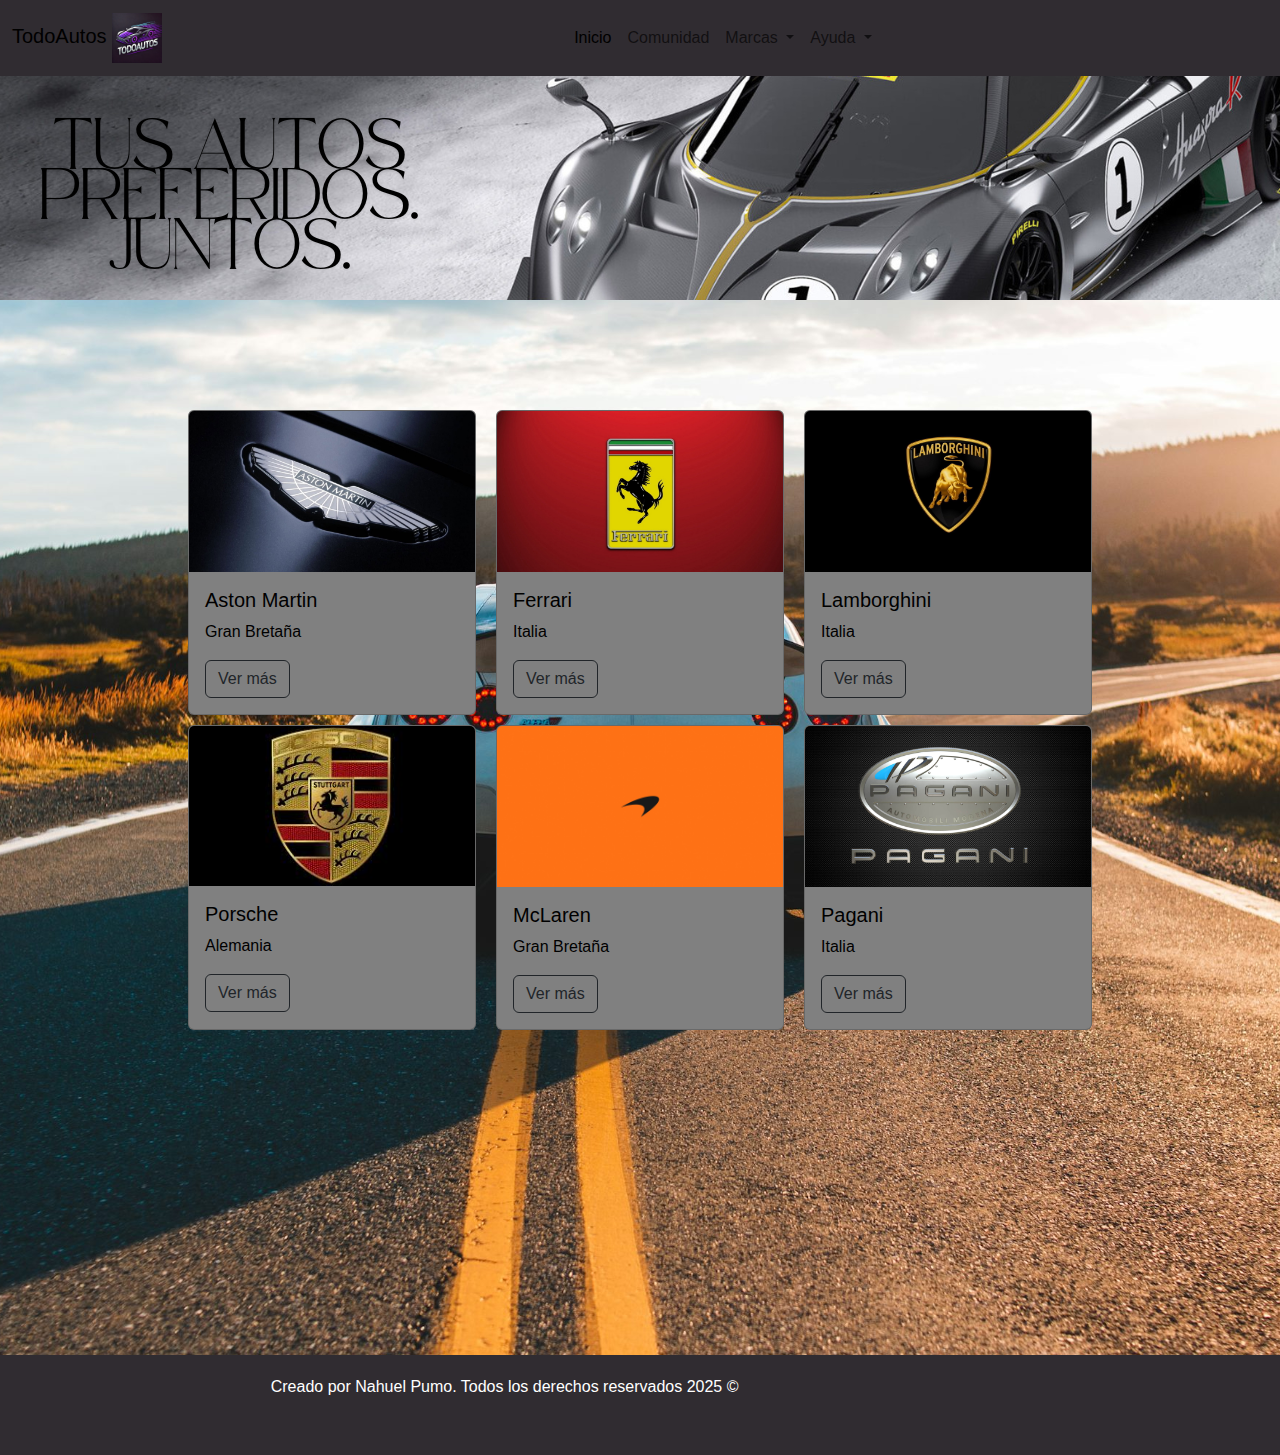
==== index.html @ 5f43e93a "q funcione" ====
<!DOCTYPE html>
<html lang="en">
<head>
    <meta charset="UTF-8">
    <meta name="viewport" content="width=device-width, initial-scale=1.0">
    <link rel="stylesheet" href="https://cdn.jsdelivr.net/npm/bootstrap@5.3.3/dist/css/bootstrap.min.css">
    <link rel="stylesheet" href="style.css">
    <link rel="stylesheet" href="https://cdnjs.cloudflare.com/ajax/libs/font-awesome/6.7.1/css/all.min.css" 
    integrity="sha512-5Hs3dF2AEPkpNAR7UiOHba+lRSJNeM2ECkwxUIxC1Q/FLycGTbNapWXB4tP889k5T5Ju8fs4b1P5z/iB4nMfSQ==" 
    crossorigin="anonymous" referrerpolicy="no-referrer" />
    <title>TodoAutos</title>
</head>

<header id="headerIndex" class="borde">
</header>

<body id="bodyIndex" class="borde">
  <nav class="navbar navbar-expand-lg fixed-top">
    <div class="container-fluid">
      <a class="navbar-brand" href="index.html">TodoAutos <img class="logo" src="images/logo.webp" alt="logo"></a>
      <button class="navbar-toggler" type="button" data-bs-toggle="collapse" data-bs-target="#navbarNavDropdown" aria-controls="navbarNavDropdown" aria-expanded="false" aria-label="Toggle navigation">
        <span class="navbar-toggler-icon"></span>
      </button>
      <div class="collapse navbar-collapse" id="navbarNavDropdown">
        <ul class="navbar-nav">
          <li class="nav-item">
            <a class="nav-link active" aria-current="page" href="index.html">Inicio</a>
          </li>

            <li class="nav-item">
              <a class="nav-link" href="pages/comunidad.html">Comunidad</a>
            </li>
          
          
          
          <li class="nav-item dropdown">
            <a class="nav-link dropdown-toggle" href="#" role="button" data-bs-toggle="dropdown" aria-expanded="false">
              Marcas
            </a>
            <ul class="dropdown-menu">
              
                <li><a class="dropdown-item" href="pages/aston.html">Aston Martin</a></li>
        
             
            
                <li><a class="dropdown-item" href="pages/ferrari.html">Ferrari</a></li>
              
            
                <li><a class="dropdown-item" href="pages/lambo.html">Lamborghini</a></li>
            
              
              
                <li><a class="dropdown-item" href="pages/porsche.html">Porsche</a></li>

                

                <li><a class="dropdown-item" href="pages/mclaren.html">Mclaren</a></li>



                <li><a class="dropdown-item" href="pages/pagani.html">Pagani</a></li>
             
              
            </ul>
          </li>
          <li class="nav-item dropdown">
            <a class="nav-link dropdown-toggle" href="#" role="button" data-bs-toggle="dropdown" aria-expanded="false">
              Ayuda
            </a>
            <ul class="dropdown-menu">
              
                <li><a class="dropdown-item" href="pages/politicas..html">Términos de Política y Privacidad</a></li>
            
              
                <li><a class="dropdown-item" href="pages/asistencia.html">Asistencia técnica</a></li>
              
             
                <li><a class="dropdown-item" href="pages/config.html">Configuración</a></li>
             
              
            </ul>
        </ul>
      </div>
    </div>
  </nav>
  
  <main id="mainIndex" class="borde">

    <div class="tarjetas">
      <div class="card card1" style="width: 18rem;">
        <img src="images/aston.jpg" class="card-img-top" alt="...">
        <div class="card-body">
          <h5 class="card-title">Aston Martin</h5>
          <p class="card-text">Gran Bretaña</p>
          <a href="pages/aston.html" class="btn btn-outline-dark">Ver más</a>
        </div>
      </div>
  
      <div class="card card2" style="width: 18rem;">
        <img src="images/ferrari.jpg" class="card-img-top" alt="...">
        <div class="card-body">
          <h5 class="card-title">Ferrari</h5>
          <p class="card-text">Italia</p>
          <a href="pages/ferrari.html" class="btn btn-outline-dark">Ver más</a>
        </div>
      </div>

      <div class="card card3" style="width: 18rem;">
        <img src="images/lambo.jpg" class="card-img-top" alt="...">
        <div class="card-body">
          <h5 class="card-title">Lamborghini</h5>
          <p class="card-text">Italia</p>
          <a href="pages/lambo.html" class="btn btn-outline-dark">Ver más</a>
        </div>
      </div>

      <div class="card card4" style="width: 18rem;">
        <img src="images/porschelogo.jpeg" class="card-img-top" alt="...">
        <div class="card-body">
          <h5 class="card-title">Porsche</h5>
          <p class="card-text">Alemania</p>
          <a href="pages/porsche.html" class="btn btn-outline-dark">Ver más</a>
        </div>
      </div>

      <div class="card card5" style="width: 18rem;">
        <img src="images/mclaren.jpg" class="card-img-top" alt="...">
        <div class="card-body">
          <h5 class="card-title">McLaren</h5>
          <p class="card-text">Gran Bretaña</p>
          <a href="pages/mclaren.html" class="btn btn-outline-dark">Ver más</a>
        </div>
      </div>

      <div class="card card6" style="width: 18rem;">
        <img src="images/paganii.jpg" class="card-img-top" alt="...">
        <div class="card-body">
          <h5 class="card-title">Pagani</h5>
          <p class="card-text">Italia</p>
          <a href="pages/pagani.html" class="btn btn-outline-dark">Ver más</a>
        </div>
      </div>
    </div>
      
    

  </main>


    <footer id="footer" class="borde">
      <section class="footerRights">
        <p>Creado por Nahuel Pumo. Todos los derechos reservados 2025 ©</p>
      </section>

      
      <section class="footerRedes">
        <a href="https://x.com/?lang=es&mx=2" target="_blank"><i class="fa-brands fa-x-twitter"></i></a>
        
        <a href="https://www.instagram.com" target="_blank"><i class="fa-brands fa-instagram"></i></a>
        
        <a href="https://www.facebook.com/?locale=es_LA" target="_blank"><i class="fa-brands fa-facebook"></i></a>
        
        <a href="https://discord.com/servers" target="_blank"><i class="fa-brands fa-discord"></i></a>
        
      </section>

    </footer>
    
    <script src="https://cdn.jsdelivr.net/npm/bootstrap@5.3.3/dist/js/bootstrap.bundle.min.js
    "></script>
</body>
</html>
---- style.css ----
/* ESTILOS RESET*/
* {
  padding: 0;
  margin: 0 auto;
  box-sizing: border-box;
  scroll-behavior: smooth;
}

li {
  list-style: none;
}

/* INICIO ESTILOS INDEX */
#bodyIndex {
  display: grid;
  grid-template-areas: 
  "header header header" 
  "main main main" 
  "main main main" 
  "footer footer footer";
  grid-template-columns: 300px 1fr 200px;
  grid-template-rows: 300px 1fr 1fr 100px;
  min-height: 100vh;
  column-gap: 20px;
  row-gap: 10px;
  margin: 0;
  padding: 0;
  background-image: url(../images/fondo.jpeg);
  background-size: cover;
  background-position: center;
  font-family: sans-serif;
}

.borde {
  border: 1px r solid;
}

/* ESTILOS HEADER */
#headerIndex {
  grid-area: header;
  width: 100%;
  height: 100%;
  background-color: white;
  background: url(../images/slogan.png);
}

.navbar {
  background-color: rgb(48, 44, 49);
  align-items: center;
}

.logo {
  width: 50px;
}

/* FIN ESTILOS HEADER */
/* ESTILOS MAIN */
#mainIndex {
  grid-area: main;
  min-height: 100vh;
  margin-top: 100px;
}

.tarjetas {
  display: grid;
  grid-template-areas: "card1 card2 card3" "card4 card5 card6" "card7 card8 card9";
  grid-template-columns: 1fr 1fr 1fr;
  grid-template-rows: 1fr 1fr 1fr;
  min-height: 100vh;
  column-gap: 20px;
  row-gap: 10px;
}

.card1 {
  grid-area: card1;
}

.card2 {
  grid-area: card2;
}

.card3 {
  grid-area: card3;
}

.card4 {
  grid-area: card4;
}

.card5 {
  grid-area: card5;
}

.card6 {
  grid-area: card6;
}

.img {
  width: 100%;
}

.card {
  background-color: grey;
  color: black;
  font-family: "Franklin Gothic Medium", "Arial Narrow", Arial, sans-serif;
  display: inline;
}

.carrousel {
  align-content: center;
}

/* FIN ESTILOS MAIN */
.gridImages img {
  width: 100%;
  height: 100%;
  padding: 5px;
}

.img1 {
  grid-area: img1;
}

.img2 {
  grid-area: img2;
}

.img3 {
  grid-area: img3;
}

.img4 {
  grid-area: img4;
}

.img5 {
  grid-area: img5;
}

.img6 {
  grid-area: img6;
}

.img7 {
  grid-area: img7;
}

.img8 {
  grid-area: img8;
}

.img9 {
  grid-area: img9;
}


/* ESTILOS FOOTER */
#footer {
  grid-area: footer;
  background-color: rgb(48, 44, 49);
  width: 100%;
  color: white;
  padding: 20px;
  display: flex;
  flex-direction: row;
  flex-wrap: nowrap;
  justify-content: space-between;
}

.footerRedes {
  color: beige;
  margin-left: 20px;
}

/* FIN ESTILOS FOOTER */

/* FIN ESTILOS INDEX */


/* INICIO ESTILOS PAGES */

#body {
  display: grid;
  grid-template-areas: 
  "header header header" 
  "main main main" 
  "main main main" 
  "footer footer footer";
  grid-template-columns: 300px 1fr 200px;
  grid-template-rows: 300px 1fr 1fr 100px;
  min-height: 100vh;
  column-gap: 20px;
  row-gap: 10px;
  margin: 0;
  padding: 0;
  background: url(../images/fondo.png);
  background-size: cover;
  background-position: center;
  font-family: sans-serif;
}






.container {
  display: flex;
  flex-direction: column;
  align-items: center;
  padding: 20px;
  
}

.titulo {
  text-align: center;
  margin-bottom: 20px;
}

.titulo h1 {
  font-size: 2rem;
  color: #333;
}

.content {
  display: flex;
  flex-wrap: wrap;
  gap: 20px;
  max-width: 1500px;
  justify-content: center;
  
}

.text-section {
  flex: 1 1 600px;
  background-color: #fff;
  padding: 20px;
  border-radius: 10px;
  box-shadow: 0 4px 6px rgba(0, 0, 0, 0.1);
  
}

.text-section h2 {
  color: #444;
  margin-bottom: 10px;
}

.text-section p {
  color: #555;
  line-height: 1.6;
}

.imagenes {
  flex: 1 1 300px;
  display: flex;
  flex-direction: column;
  gap: 10px;
}

.imagenes img {
  width: 200px;
  height: auto;
  border-radius: 10px;
  box-shadow: 0 4px 6px rgba(0, 0, 0, 0.1);
}

@media (max-width: 768px) {
  .content {
      flex-direction: column;
      align-items: center;
  }
}
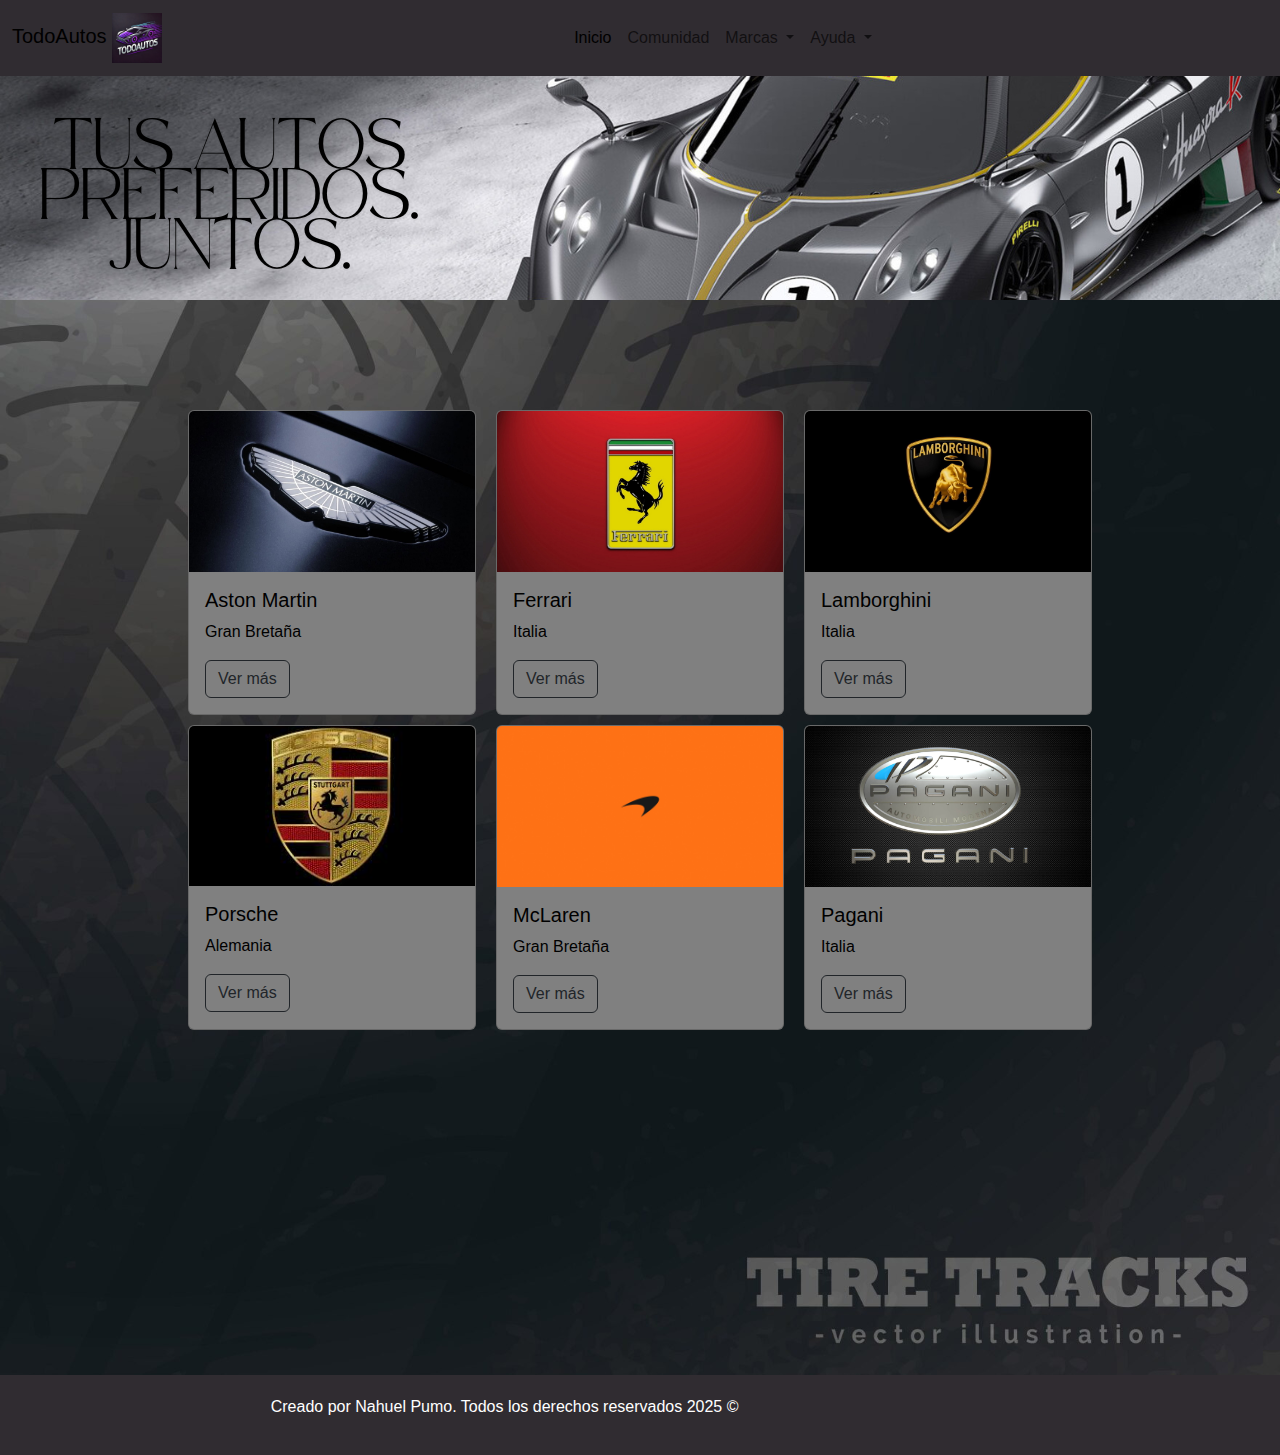
==== commit c8c54e3f: "hice que la pag de Aston Martin sea totalmente responsive y la llené de contenido" ====
--- a/index.html
+++ b/index.html
@@ -141,7 +141,6 @@
         </div>
       </div>
     </div>
-      
     
 
   </main>
--- a/style.css
+++ b/style.css
@@ -25,7 +25,7 @@
   row-gap: 10px;
   margin: 0;
   padding: 0;
-  background-image: url(../images/fondo.jpeg);
+  background-image: url(../images/fondotodo.jpg);
   background-size: cover;
   background-position: center;
   font-family: sans-serif;
@@ -59,6 +59,7 @@
   grid-area: main;
   min-height: 100vh;
   margin-top: 100px;
+  
 }
 
 .tarjetas {
@@ -165,6 +166,9 @@
   flex-direction: row;
   flex-wrap: nowrap;
   justify-content: space-between;
+  position:relative;
+  margin-top: auto;
+  text-align: center;
 }
 
 .footerRedes {
@@ -180,25 +184,21 @@
 /* INICIO ESTILOS PAGES */
 
 #body {
-  display: grid;
-  grid-template-areas: 
-  "header header header" 
-  "main main main" 
-  "main main main" 
-  "footer footer footer";
-  grid-template-columns: 300px 1fr 200px;
-  grid-template-rows: 300px 1fr 1fr 100px;
+  display: flex;
+  flex-direction: column;
   min-height: 100vh;
-  column-gap: 20px;
-  row-gap: 10px;
   margin: 0;
-  padding: 0;
-  background: url(../images/fondo.png);
+  background: url(../images/fondotodo.jpg);
   background-size: cover;
   background-position: center;
   font-family: sans-serif;
 }
 
+#main {
+  flex: 1;
+  
+}
+
 
 
 
@@ -209,7 +209,8 @@
   flex-direction: column;
   align-items: center;
   padding: 20px;
-  
+  max-width: 100%;
+  box-sizing: border-box;
 }
 
 .titulo {
@@ -226,18 +227,19 @@
   display: flex;
   flex-wrap: wrap;
   gap: 20px;
-  max-width: 1500px;
+  max-width: 1200px;
   justify-content: center;
-  
+  width: 100%;
+  box-sizing: border-box;
 }
 
 .text-section {
-  flex: 1 1 600px;
+  flex: 1 1 20px;
   background-color: #fff;
   padding: 20px;
   border-radius: 10px;
   box-shadow: 0 4px 6px rgba(0, 0, 0, 0.1);
-  
+  box-sizing: border-box;
 }
 
 .text-section h2 {
@@ -251,7 +253,6 @@
 }
 
 .imagenes {
-  flex: 1 1 300px;
   display: flex;
   flex-direction: column;
   gap: 10px;
@@ -265,14 +266,36 @@
 }
 
 @media (max-width: 768px) {
+  .text-section,
+  .imagenes {
+    flex: 1 1 100%; 
+  }
+
   .content {
-      flex-direction: column;
-      align-items: center;
-  }
-}
-
-
-
-
-
-
+    flex-direction: column;
+  }
+}
+
+@media (max-width: 480px) {
+  .titulo h1 {
+    font-size: 1.5rem;
+  }
+
+  .text-section h2 {
+    font-size: 1rem;
+  }
+
+  .text-section p {
+    font-size: 0.9rem;
+  }
+
+  .imagenes img {
+    width: 100%; 
+  }
+}
+
+
+
+
+
+
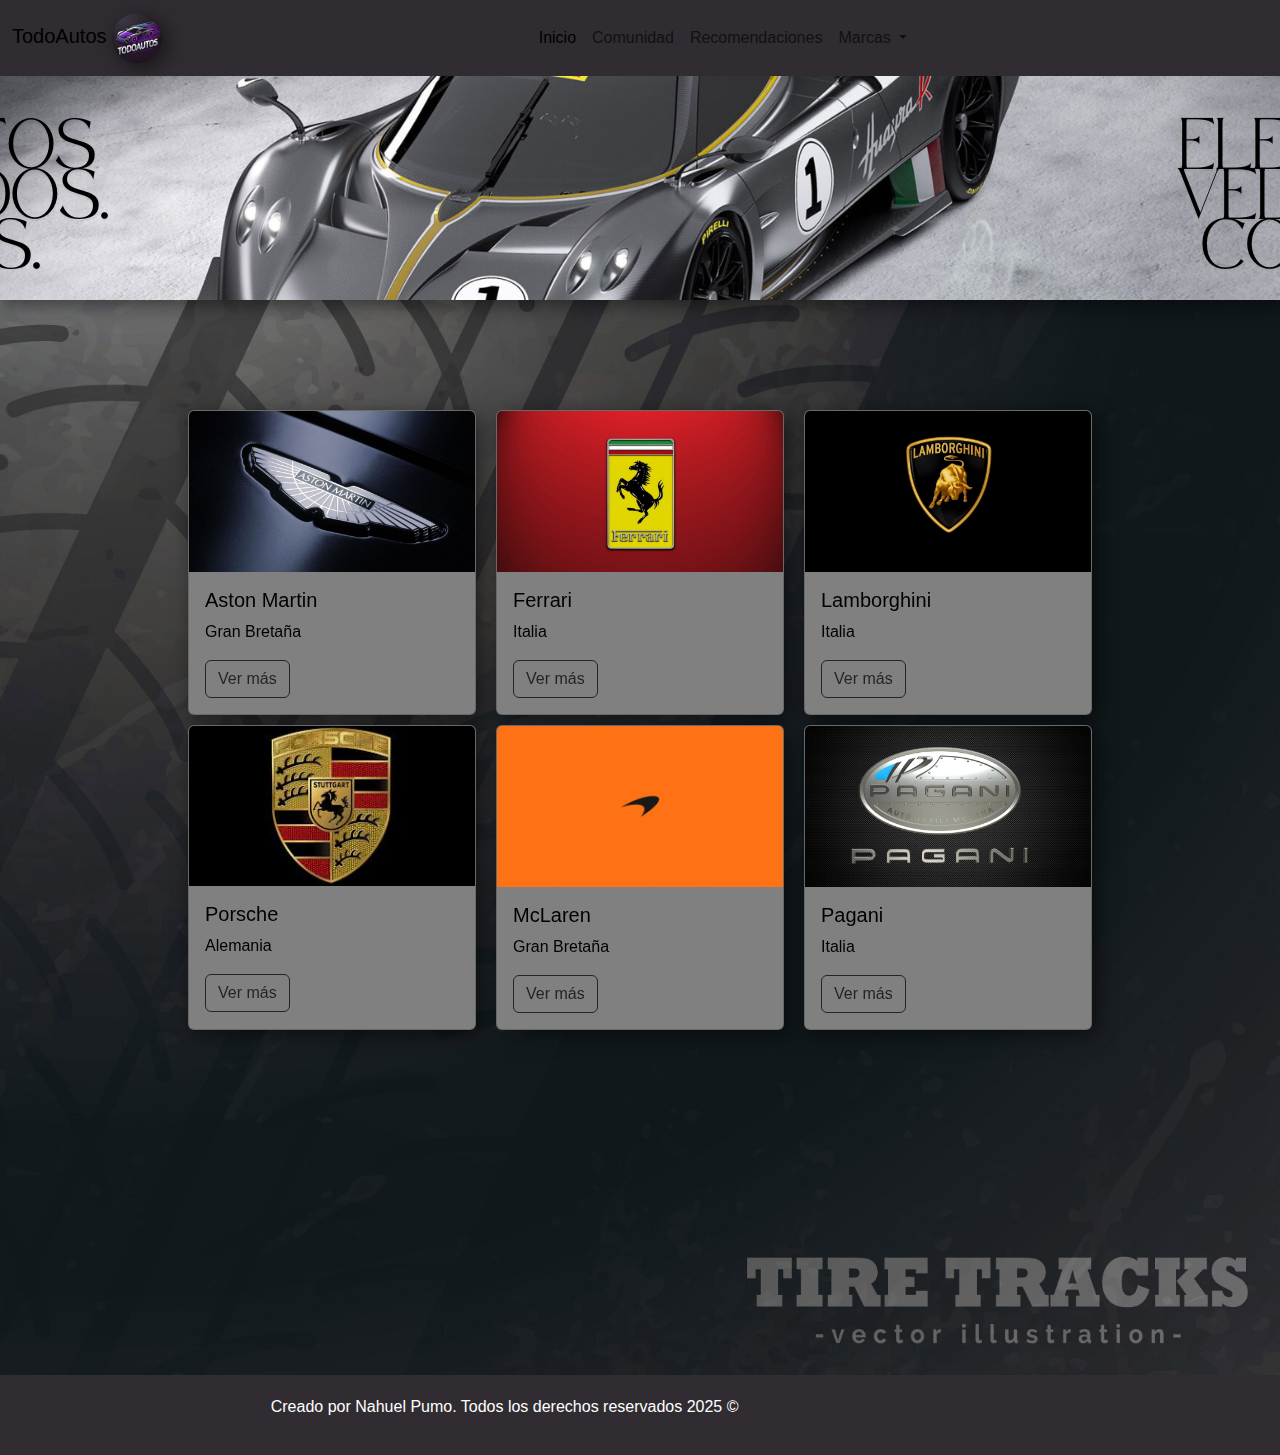
==== commit accc7031: "SITIO TERMINADO FALTA COMUNIDAD" ====
--- a/index.html
+++ b/index.html
@@ -31,7 +31,9 @@
               <a class="nav-link" href="pages/comunidad.html">Comunidad</a>
             </li>
           
-          
+            <li class="nav-item">
+              <a class="nav-link" href="pages/recomendaciones.html">Recomendaciones</a>
+            </li>
           
           <li class="nav-item dropdown">
             <a class="nav-link dropdown-toggle" href="#" role="button" data-bs-toggle="dropdown" aria-expanded="false">
@@ -63,19 +65,7 @@
               
             </ul>
           </li>
-          <li class="nav-item dropdown">
-            <a class="nav-link dropdown-toggle" href="#" role="button" data-bs-toggle="dropdown" aria-expanded="false">
-              Ayuda
-            </a>
-            <ul class="dropdown-menu">
-              
-                <li><a class="dropdown-item" href="pages/politicas..html">Términos de Política y Privacidad</a></li>
-            
-              
-                <li><a class="dropdown-item" href="pages/asistencia.html">Asistencia técnica</a></li>
-              
-             
-                <li><a class="dropdown-item" href="pages/config.html">Configuración</a></li>
+         
              
               
             </ul>
--- a/style.css
+++ b/style.css
@@ -5,6 +5,22 @@
   box-sizing: border-box;
   scroll-behavior: smooth;
 }
+/* LOGO */
+
+.logo {
+  width: 50px;
+  border-radius: 50%;
+  filter: drop-shadow(5px 5px 10px rgba(0, 0, 0, 0.5));
+}
+.logo:hover {
+  transform: scale(1.1);
+  transition: 1s;
+  filter: drop-shadow(10px 10px 15px rgba(0, 0, 0, 0.7));
+
+}
+
+
+/* FIN LOGO */
 
 li {
   list-style: none;
@@ -25,7 +41,7 @@
   row-gap: 10px;
   margin: 0;
   padding: 0;
-  background-image: url(../images/fondotodo.jpg);
+  background-image: url(images/fondotodo.jpg);
   background-size: cover;
   background-position: center;
   font-family: sans-serif;
@@ -41,17 +57,21 @@
   width: 100%;
   height: 100%;
   background-color: white;
-  background: url(../images/slogan.png);
-}
+  background-image: url(images/slogan.png);
+  background-size: cover;
+  background-position: center;
+  background-repeat: no-repeat;
+  filter: drop-shadow(5px 5px 10px rgba(0, 0, 0, 0.5));
+}
+
+
 
 .navbar {
   background-color: rgb(48, 44, 49);
   align-items: center;
 }
 
-.logo {
-  width: 50px;
-}
+
 
 /* FIN ESTILOS HEADER */
 /* ESTILOS MAIN */
@@ -70,30 +90,63 @@
   min-height: 100vh;
   column-gap: 20px;
   row-gap: 10px;
-}
+  filter: drop-shadow(5px 5px 10px rgba(0, 0, 0, 0.5));
+}
+
+
 
 .card1 {
   grid-area: card1;
 }
 
+.card1:hover {
+  transform: scale(1.1);
+  transition: 1s;
+}
+
 .card2 {
   grid-area: card2;
 }
 
+.card2:hover {
+  transform: scale(1.1);
+  transition: 1s;
+}
+
 .card3 {
   grid-area: card3;
 }
 
+.card3:hover {
+  transform: scale(1.1);
+  transition: 1s;
+}
+
 .card4 {
   grid-area: card4;
 }
 
+.card4:hover {
+  transform: scale(1.1);
+  transition: 1s;
+}
+
 .card5 {
   grid-area: card5;
 }
 
+.card5:hover {
+  transform: scale(1.1);
+  transition: 1s;
+}
+
 .card6 {
   grid-area: card6;
+}
+
+.card6:hover {
+  transform: scale(1.1);
+  transition: 1s;
 }
 
 .img {
@@ -164,13 +217,21 @@
   padding: 20px;
   display: flex;
   flex-direction: row;
-  flex-wrap: nowrap;
+  flex-wrap: wrap;
   justify-content: space-between;
   position:relative;
   margin-top: auto;
   text-align: center;
-}
-
+  
+  
+}
+
+@media (max-width: 768px) {
+  #footer {
+    flex-direction: column;
+    align-items: center;
+  }
+}
 .footerRedes {
   color: beige;
   margin-left: 20px;
@@ -188,7 +249,7 @@
   flex-direction: column;
   min-height: 100vh;
   margin: 0;
-  background: url(../images/fondotodo.jpg);
+  background: url(images/fondotodo.jpg);
   background-size: cover;
   background-position: center;
   font-family: sans-serif;
@@ -297,5 +358,65 @@
 
 
 
-
-
+/* ESTILOS RECOMENDACIONES */
+
+#bodyReco {
+  display: flex;
+  flex-direction: column;
+  min-height: 100vh;
+  margin: 0;
+  background-image: url(../images/fondotodo.jpg);
+  background-size: cover;
+  background-position: center;
+  font-family: sans-serif;
+}
+
+/* boxes */
+
+
+
+.boxPadre{
+  display: flex;
+  flex-direction: row;
+column-gap: 100px;
+}
+
+.box {
+  
+  width: 300px;
+  height: 500px;
+  filter: drop-shadow(5px 5px 10px rgba(0, 0, 0, 0.5));
+  margin-top: 200px;
+
+
+}
+
+.box:hover {
+  transform: scale(1.1);
+  transition: 1s;
+  filter: drop-shadow(10px 10px 15px rgba(0, 0, 0, 0.7));
+}
+
+/* FIN RECOMENDACIONES */
+
+/* ESTILOS COMUNIDAD */
+
+#bodyComu {
+  display: flex;
+  flex-direction: column;
+  min-height: 100vh;
+  margin: 0;
+  background-image: url(../images/fondotodo.jpg);
+  background-size: cover;
+  background-position: center;
+  font-family: sans-serif;
+}
+
+.proximamente {
+  display: flex;
+  flex-direction: column;
+  margin-top: 200px;
+  font-family: sans-serif;
+  font-size: large;
+  color: #fff;
+}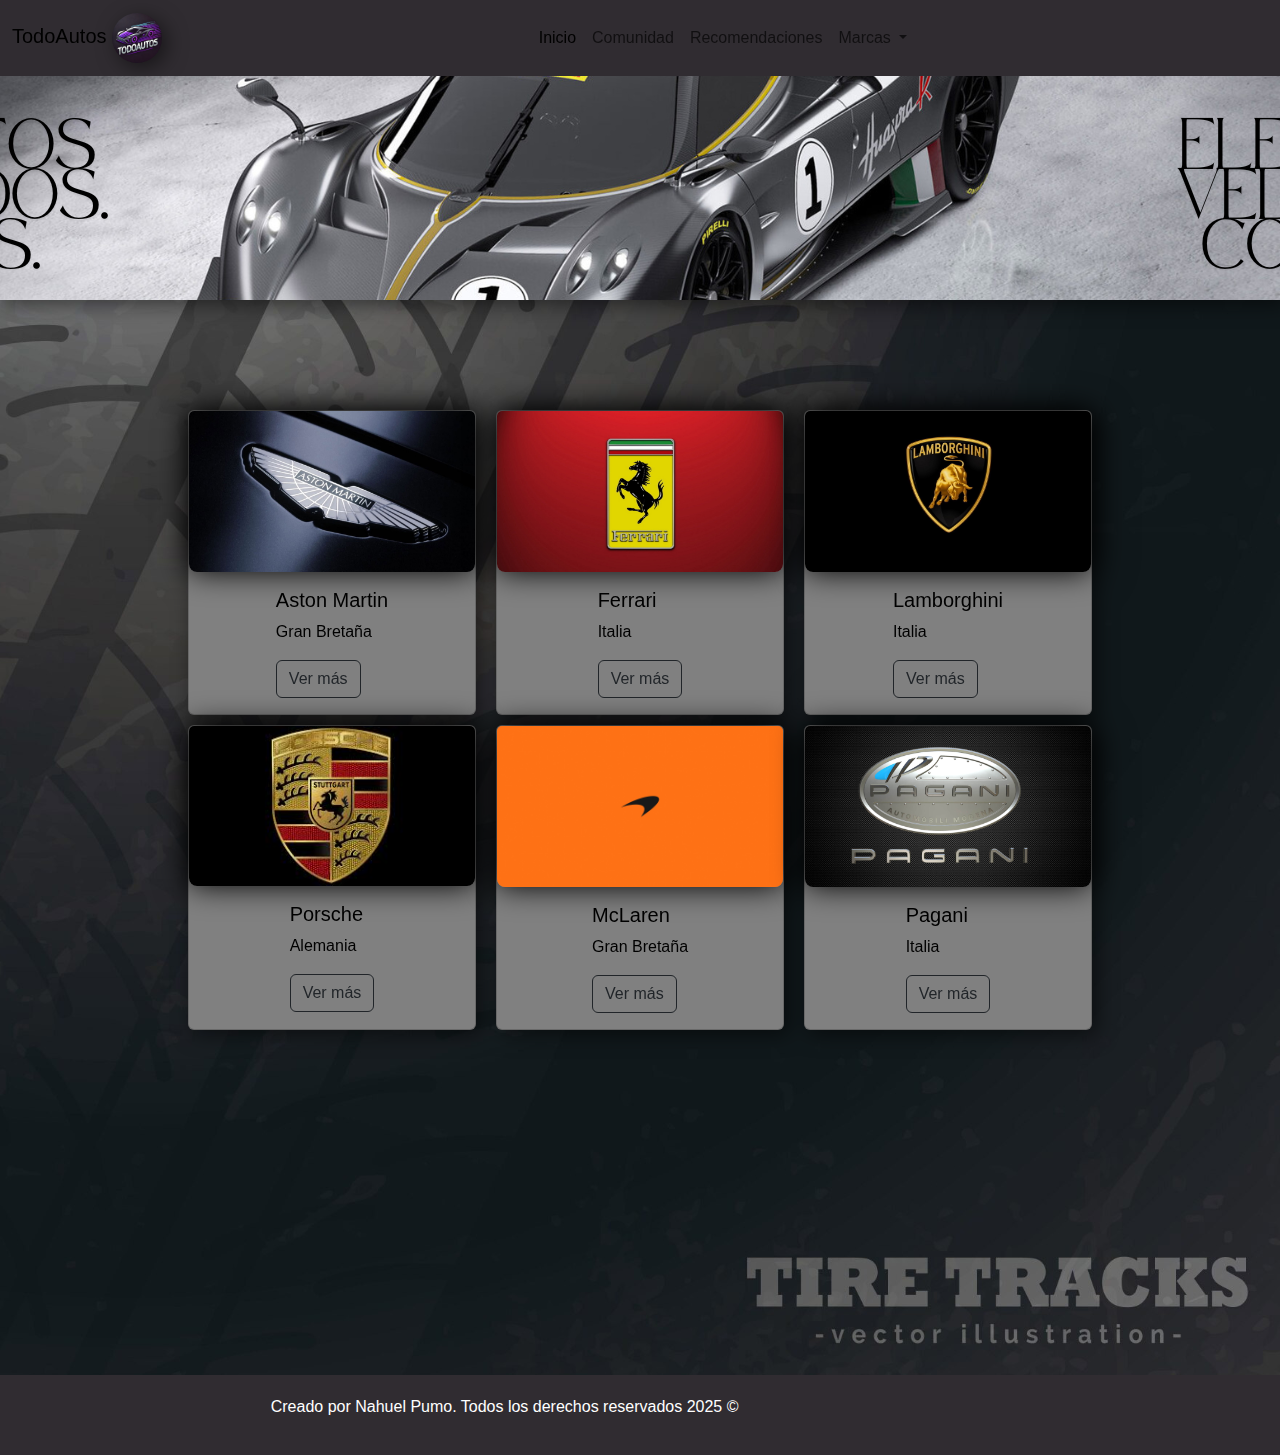
==== commit 3b05f6f4: "RESP TERMINADO FALTA COMUNIDAD Y ANIMACIONES" ====
--- a/index.html
+++ b/index.html
@@ -11,10 +11,7 @@
     <title>TodoAutos</title>
 </head>
 
-<header id="headerIndex" class="borde">
-</header>
-
-<body id="bodyIndex" class="borde">
+<header id="headerIndex">
   <nav class="navbar navbar-expand-lg fixed-top">
     <div class="container-fluid">
       <a class="navbar-brand" href="index.html">TodoAutos <img class="logo" src="images/logo.webp" alt="logo"></a>
@@ -73,8 +70,12 @@
       </div>
     </div>
   </nav>
+</header>
+
+<body id="bodyIndex">
   
-  <main id="mainIndex" class="borde">
+  
+  <main id="mainIndex">
 
     <div class="tarjetas">
       <div class="card card1" style="width: 18rem;">
@@ -136,7 +137,7 @@
   </main>
 
 
-    <footer id="footer" class="borde">
+    <footer id="footer">
       <section class="footerRights">
         <p>Creado por Nahuel Pumo. Todos los derechos reservados 2025 ©</p>
       </section>
--- a/style.css
+++ b/style.css
@@ -5,35 +5,63 @@
   box-sizing: border-box;
   scroll-behavior: smooth;
 }
+
+li {
+  list-style: none;
+}
+
+.navbar {
+  background-color: rgb(48, 44, 49);
+  align-items: center;
+}
+
+/* ESTILOS FOOTER */
+#footer {
+  grid-area: footer;
+  background-color: rgb(48, 44, 49);
+  width: 100%;
+  padding: 20px;
+  display: flex;
+  flex-direction: row;
+  flex-wrap: wrap;
+  justify-content: space-between;
+  position: relative;
+  margin-top: auto;
+  text-align: center;
+}
+
+.footerRights {
+  color: white;
+}
+
+@media (max-width: 768px) {
+  #footer {
+    flex-direction: column;
+    align-items: center;
+  }
+}
+.footerRedes {
+  color: beige;
+  margin-left: 20px;
+}
+
 /* LOGO */
-
 .logo {
   width: 50px;
   border-radius: 50%;
   filter: drop-shadow(5px 5px 10px rgba(0, 0, 0, 0.5));
 }
+
 .logo:hover {
   transform: scale(1.1);
   transition: 1s;
   filter: drop-shadow(10px 10px 15px rgba(0, 0, 0, 0.7));
-
-}
-
-
-/* FIN LOGO */
-
-li {
-  list-style: none;
-}
-
-/* INICIO ESTILOS INDEX */
+}
+
+/* ESTILOS BODY */
 #bodyIndex {
   display: grid;
-  grid-template-areas: 
-  "header header header" 
-  "main main main" 
-  "main main main" 
-  "footer footer footer";
+  grid-template-areas: "header header header" "main main main" "main main main" "footer footer footer";
   grid-template-columns: 300px 1fr 200px;
   grid-template-rows: 300px 1fr 1fr 100px;
   min-height: 100vh;
@@ -47,16 +75,11 @@
   font-family: sans-serif;
 }
 
-.borde {
-  border: 1px r solid;
-}
-
 /* ESTILOS HEADER */
 #headerIndex {
   grid-area: header;
   width: 100%;
   height: 100%;
-  background-color: white;
   background-image: url(images/slogan.png);
   background-size: cover;
   background-position: center;
@@ -64,22 +87,11 @@
   filter: drop-shadow(5px 5px 10px rgba(0, 0, 0, 0.5));
 }
 
-
-
-.navbar {
-  background-color: rgb(48, 44, 49);
-  align-items: center;
-}
-
-
-
-/* FIN ESTILOS HEADER */
 /* ESTILOS MAIN */
 #mainIndex {
   grid-area: main;
   min-height: 100vh;
   margin-top: 100px;
-  
 }
 
 .tarjetas {
@@ -93,157 +105,68 @@
   filter: drop-shadow(5px 5px 10px rgba(0, 0, 0, 0.5));
 }
 
-
-
-.card1 {
-  grid-area: card1;
-}
-
-.card1:hover {
-  transform: scale(1.1);
-  transition: 1s;
-}
-
-.card2 {
-  grid-area: card2;
-}
-
-.card2:hover {
-  transform: scale(1.1);
-  transition: 1s;
-}
-
-.card3 {
-  grid-area: card3;
-}
-
-.card3:hover {
-  transform: scale(1.1);
-  transition: 1s;
-}
-
-.card4 {
-  grid-area: card4;
-}
-
-.card4:hover {
-  transform: scale(1.1);
-  transition: 1s;
-}
-
-.card5 {
-  grid-area: card5;
-}
-
-.card5:hover {
-  transform: scale(1.1);
-  transition: 1s;
-}
-
-.card6 {
-  grid-area: card6;
-}
-
-.card6:hover {
-  transform: scale(1.1);
-  transition: 1s;
-}
-
-.img {
-  width: 100%;
-}
-
 .card {
   background-color: grey;
   color: black;
   font-family: "Franklin Gothic Medium", "Arial Narrow", Arial, sans-serif;
-  display: inline;
-}
-
-.carrousel {
-  align-content: center;
-}
-
-/* FIN ESTILOS MAIN */
+  transition: transform 1s;
+}
+
+.card:hover {
+  transform: scale(1.1);
+}
+
+.img {
+  width: 100%;
+}
+
+/* GRID IMG */
 .gridImages img {
   width: 100%;
   height: 100%;
   padding: 5px;
 }
 
-.img1 {
-  grid-area: img1;
-}
-
-.img2 {
-  grid-area: img2;
-}
-
-.img3 {
-  grid-area: img3;
-}
-
-.img4 {
-  grid-area: img4;
-}
-
-.img5 {
-  grid-area: img5;
-}
-
-.img6 {
-  grid-area: img6;
-}
-
-.img7 {
-  grid-area: img7;
-}
-
-.img8 {
-  grid-area: img8;
-}
-
-.img9 {
-  grid-area: img9;
-}
-
-
-/* ESTILOS FOOTER */
-#footer {
-  grid-area: footer;
-  background-color: rgb(48, 44, 49);
-  width: 100%;
-  color: white;
-  padding: 20px;
-  display: flex;
-  flex-direction: row;
-  flex-wrap: wrap;
-  justify-content: space-between;
-  position:relative;
-  margin-top: auto;
-  text-align: center;
-  
-  
-}
-
+/* RESPONSIVE */
+@media (max-width: 1024px) {
+  #bodyIndex {
+    grid-template-columns: 1fr;
+    grid-template-rows: auto auto auto auto;
+    grid-template-areas: "header" "main" "footer";
+    row-gap: 20px;
+  }
+  .tarjetas {
+    grid-template-areas: "card1 card2" "card3 card4" "card5 card6";
+    grid-template-columns: 1fr 1fr;
+    grid-template-rows: auto;
+  }
+}
 @media (max-width: 768px) {
-  #footer {
-    flex-direction: column;
-    align-items: center;
-  }
-}
-.footerRedes {
-  color: beige;
-  margin-left: 20px;
-}
-
-/* FIN ESTILOS FOOTER */
-
-/* FIN ESTILOS INDEX */
-
-
+  #bodyIndex {
+    grid-template-columns: 1fr;
+    grid-template-rows: auto auto auto;
+    grid-template-areas: "header" "main" "footer";
+    column-gap: 10px;
+  }
+  .tarjetas {
+    grid-template-areas: "card1" "card2" "card3" "card4" "card5" "card6" "card7" "card8" "card9";
+    grid-template-columns: 1fr;
+    grid-template-rows: auto;
+  }
+  #headerIndex {
+    height: 200px;
+    background-size: contain;
+  }
+}
+@media (max-width: 480px) {
+  #bodyIndex {
+    padding: 10px;
+  }
+  .tarjetas {
+    row-gap: 15px;
+  }
+}
 /* INICIO ESTILOS PAGES */
-
 #body {
   display: flex;
   flex-direction: column;
@@ -257,13 +180,7 @@
 
 #main {
   flex: 1;
-  
-}
-
-
-
-
-
+}
 
 .container {
   display: flex;
@@ -329,66 +246,51 @@
 @media (max-width: 768px) {
   .text-section,
   .imagenes {
-    flex: 1 1 100%; 
-  }
-
+    flex: 1 1 100%;
+  }
   .content {
     flex-direction: column;
   }
 }
-
 @media (max-width: 480px) {
   .titulo h1 {
     font-size: 1.5rem;
   }
-
   .text-section h2 {
     font-size: 1rem;
   }
-
   .text-section p {
     font-size: 0.9rem;
   }
-
   .imagenes img {
-    width: 100%; 
-  }
-}
-
-
-
-
+    width: 100%;
+  }
+}
 /* ESTILOS RECOMENDACIONES */
-
 #bodyReco {
   display: flex;
   flex-direction: column;
   min-height: 100vh;
   margin: 0;
-  background-image: url(../images/fondotodo.jpg);
+  background-image: url(images/fondotodo.jpg);
   background-size: cover;
   background-position: center;
   font-family: sans-serif;
 }
 
 /* boxes */
-
-
-
-.boxPadre{
+.boxPadre {
   display: flex;
   flex-direction: row;
-column-gap: 100px;
+  gap: 30px;
 }
 
 .box {
-  
-  width: 300px;
+  width: 100%;
+  max-width: 300px;
   height: 500px;
   filter: drop-shadow(5px 5px 10px rgba(0, 0, 0, 0.5));
-  margin-top: 200px;
-
-
+  margin-top: 100px;
 }
 
 .box:hover {
@@ -397,19 +299,27 @@
   filter: drop-shadow(10px 10px 15px rgba(0, 0, 0, 0.7));
 }
 
-/* FIN RECOMENDACIONES */
-
+@media screen and (max-width: 768px) {
+  .boxPadre {
+    flex-direction: column;
+    align-items: center;
+  }
+}
 /* ESTILOS COMUNIDAD */
-
 #bodyComu {
   display: flex;
   flex-direction: column;
   min-height: 100vh;
   margin: 0;
-  background-image: url(../images/fondotodo.jpg);
-  background-size: cover;
-  background-position: center;
-  font-family: sans-serif;
+  background-image: url(images/fondotodo.jpg);
+  background-size: cover;
+  background-position: center;
+  font-family: sans-serif;
+}
+
+#mainComunidad {
+  display: grid;
+  grid-template-columns: "img1 img2 img3" "img4 img5 img6";
 }
 
 .proximamente {
@@ -419,4 +329,19 @@
   font-family: sans-serif;
   font-size: large;
   color: #fff;
-}+}
+
+div > img {
+  border-radius: 8px;
+  width: 100%;
+  height: auto;
+  box-shadow: 0px 0px 30px #000;
+}
+
+.pruebaresp {
+  display: grid;
+  grid-template-columns: repeat(auto-fit, minmax(150px, 1fr));
+  gap: 32px;
+}
+
+/*# sourceMappingURL=style.css.map */
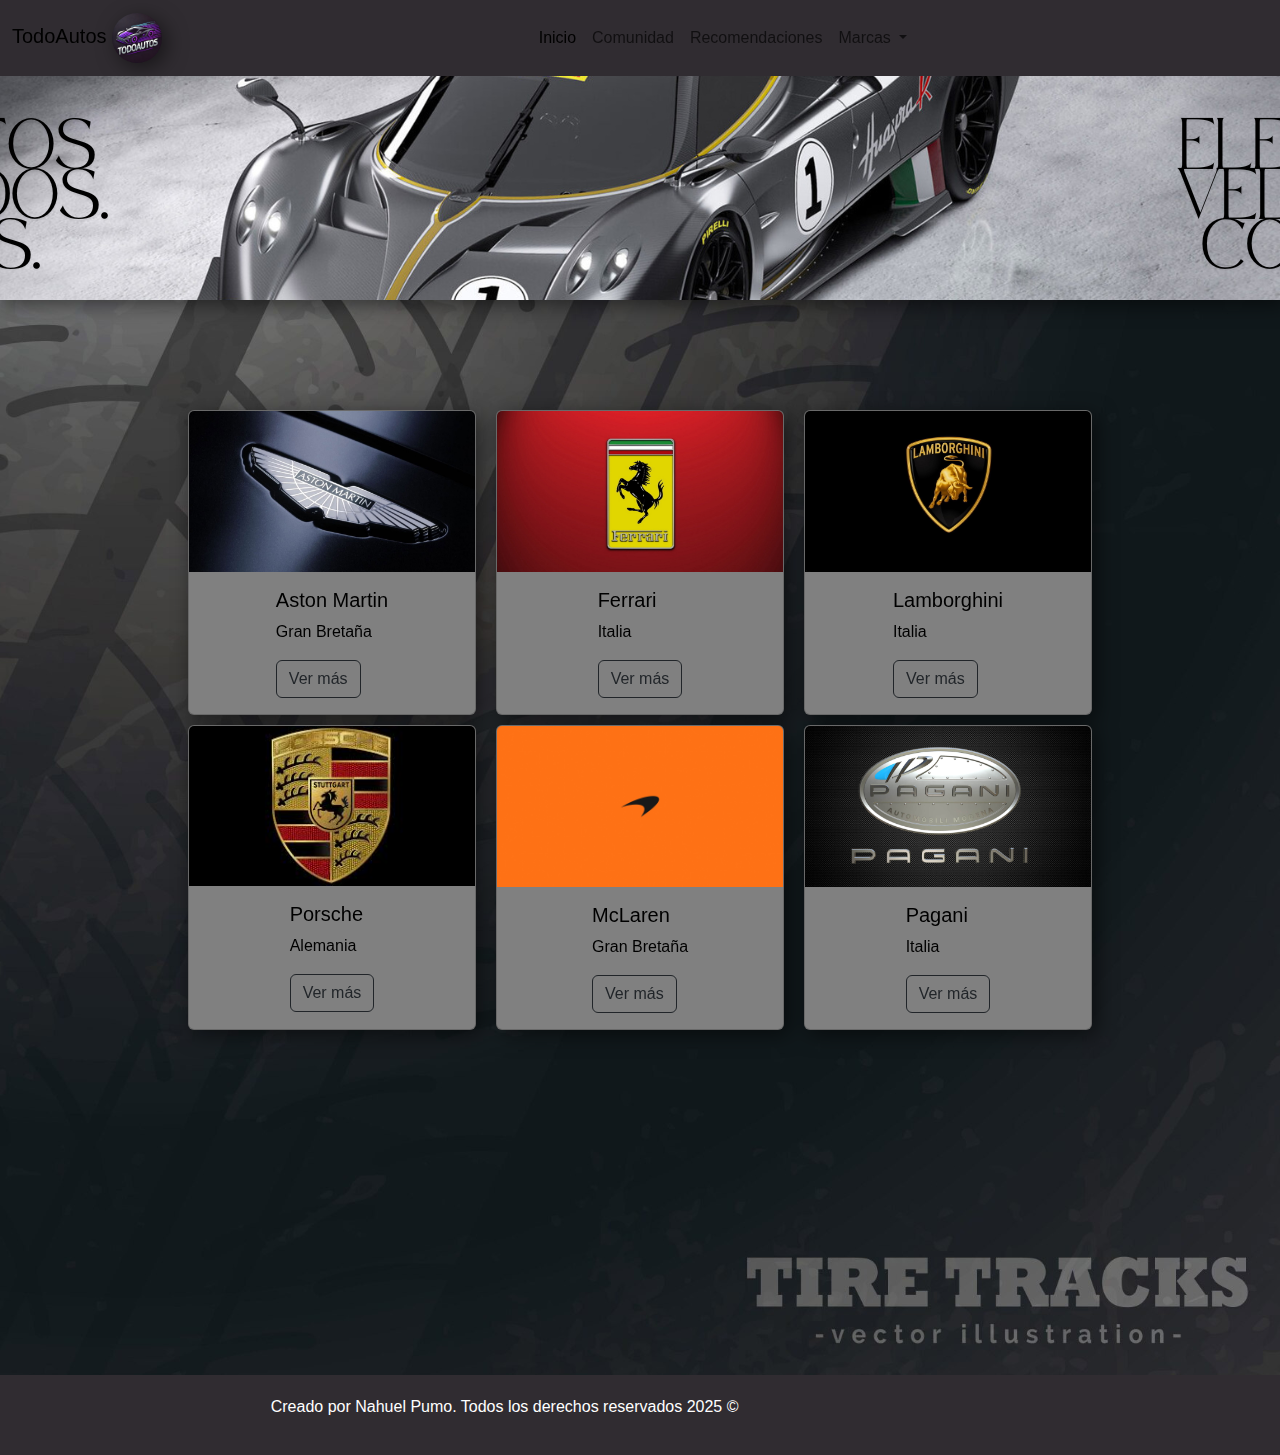
==== commit 37233fdf: "comunidad casi terminado (se va a cambiar el nombre a calendarios.faltan datos)" ====
--- a/index.html
+++ b/index.html
@@ -8,6 +8,7 @@
     <link rel="stylesheet" href="https://cdnjs.cloudflare.com/ajax/libs/font-awesome/6.7.1/css/all.min.css" 
     integrity="sha512-5Hs3dF2AEPkpNAR7UiOHba+lRSJNeM2ECkwxUIxC1Q/FLycGTbNapWXB4tP889k5T5Ju8fs4b1P5z/iB4nMfSQ==" 
     crossorigin="anonymous" referrerpolicy="no-referrer" />
+    <link rel="icon" href="images/icono.png">
     <title>TodoAutos</title>
 </head>
 
--- a/style.css
+++ b/style.css
@@ -43,6 +43,19 @@
 .footerRedes {
   color: beige;
   margin-left: 20px;
+}
+
+.carduiverse:hover {
+  transform: scale(1.05);
+  box-shadow: 0 8px 16px rgba(255, 255, 255, 0.2);
+}
+
+.carduiverse:hover .card__content {
+  transform: rotateX(0deg);
+}
+
+.carduiverse:hover svg {
+  scale: 0;
 }
 
 /* LOGO */
@@ -233,7 +246,7 @@
 .imagenes {
   display: flex;
   flex-direction: column;
-  gap: 10px;
+  gap: 20px;
 }
 
 .imagenes img {
@@ -266,6 +279,65 @@
     width: 100%;
   }
 }
+.carduiverse {
+  position: relative;
+  width: 200px;
+  height: auto;
+  background-color: #f2f2f2;
+  border-radius: 10px;
+  display: flex;
+  align-items: center;
+  justify-content: center;
+  overflow: hidden;
+  perspective: 1000px;
+  box-shadow: 0 0 0 5px rgba(255, 255, 255, 0.5019607843);
+  transition: all 0.6s cubic-bezier(0.175, 0.885, 0.32, 1.275);
+}
+
+.carduiverse svg {
+  width: 48px;
+  fill: #333;
+  transition: all 0.6s cubic-bezier(0.175, 0.885, 0.32, 1.275);
+}
+
+.card__content {
+  position: absolute;
+  top: 0;
+  left: 0;
+  width: 100%;
+  height: 100%;
+  padding: 20px;
+  box-sizing: border-box;
+  background-color: #f2f2f2;
+  transform: rotateX(-90deg);
+  transform-origin: bottom;
+  transition: all 0.6s cubic-bezier(0.175, 0.885, 0.32, 1.275);
+}
+
+.card__title {
+  margin: 0;
+  font-size: 24px;
+  color: #333;
+  font-weight: 700;
+}
+
+.card__description {
+  margin: 10px 0 0;
+  font-size: 14px;
+  color: #777;
+  line-height: 1.4;
+}
+
+@media (max-width: 768px) {
+  .carduiverse {
+    width: 100%;
+  }
+}
+@media (max-width: 480px) {
+  .carduiverse {
+    width: 100%;
+  }
+}
 /* ESTILOS RECOMENDACIONES */
 #bodyReco {
   display: flex;
@@ -307,8 +379,9 @@
 }
 /* ESTILOS COMUNIDAD */
 #bodyComu {
-  display: flex;
-  flex-direction: column;
+  display: grid;
+  grid-template-areas: "header header header" "main main main" "main main main" "footer footer footer";
+  grid-template-columns: 1fr 1fr 1fr;
   min-height: 100vh;
   margin: 0;
   background-image: url(images/fondotodo.jpg);
@@ -318,30 +391,100 @@
 }
 
 #mainComunidad {
-  display: grid;
-  grid-template-columns: "img1 img2 img3" "img4 img5 img6";
-}
-
-.proximamente {
-  display: flex;
-  flex-direction: column;
-  margin-top: 200px;
-  font-family: sans-serif;
-  font-size: large;
-  color: #fff;
-}
-
-div > img {
-  border-radius: 8px;
-  width: 100%;
-  height: auto;
-  box-shadow: 0px 0px 30px #000;
-}
-
-.pruebaresp {
-  display: grid;
-  grid-template-columns: repeat(auto-fit, minmax(150px, 1fr));
-  gap: 32px;
-}
+  grid-area: main;
+  display: flex;
+  align-items: center;
+  justify-content: center;
+  padding: 80px;
+  width: 100%;
+}
+
+h2 {
+  color: white;
+}
+
+.containerCalendario {
+  max-width: 90%;
+  margin: 10px;
+  padding: 20px;
+  background: white;
+  border-radius: 10px;
+  box-shadow: 0 4px 6px black;
+  width: 100%;
+}
+
+h1 {
+  text-align: center;
+  color: rgb(66, 66, 66);
+}
+
+table {
+  width: 100%;
+  border-collapse: collapse;
+  margin-top: 20px;
+}
+
+thead {
+  background-color: rgb(228, 86, 86);
+  color: white;
+}
+
+th, td {
+  padding: 14px;
+  text-align: left;
+  border: 1px solid rgb(207, 201, 201);
+}
+
+tr:nth-child(even) {
+  background-color: rgb(221, 214, 214);
+}
+
+tr:hover {
+  background-color: rgb(199, 152, 152);
+}
+
+th {
+  text-transform: uppercase;
+  font-size: 14px;
+}
+
+.bandera {
+  width: 20px;
+  margin-right: 10px;
+  vertical-align: middle;
+}
+
+@media (max-width: 1024px) {
+  #bodyComu {
+    grid-template-columns: 1fr;
+    grid-template-areas: "header" "main" "footer";
+  }
+  #mainComunidad {
+    padding: 50px;
+  }
+  .containerCalendario {
+    max-width: 95%;
+  }
+}
+@media (max-width: 768px) {
+  #bodyComu {
+    grid-template-areas: "header" "main" "footer";
+  }
+  #mainComunidad {
+    padding: 50px;
+  }
+  .containerCalendario {
+    max-width: 100%;
+    padding: 15px;
+  }
+  th, td {
+    padding: 10px;
+    font-size: 12px;
+  }
+  .bandera {
+    width: 15px;
+  }
+}
+/* From Uiverse.io by gharsh11032000 */
 
 /*# sourceMappingURL=style.css.map */
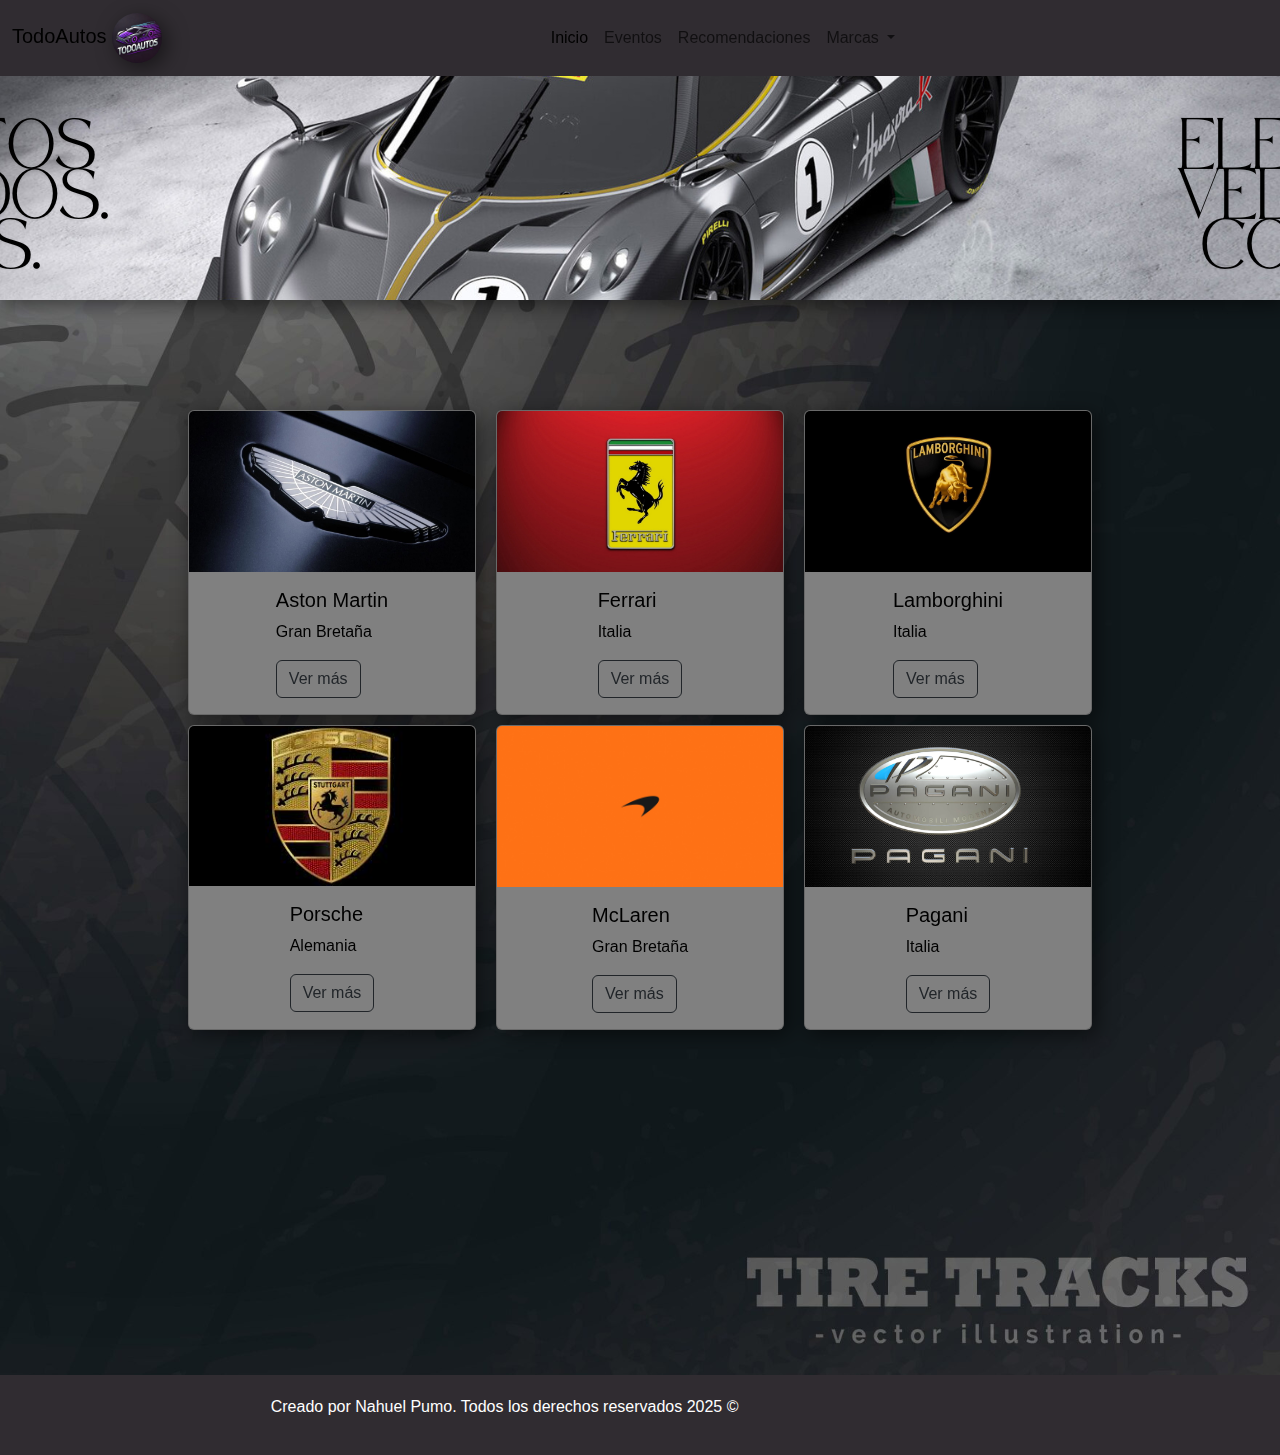
==== commit 380c970a: "pagina eventos terminada" ====
--- a/index.html
+++ b/index.html
@@ -26,7 +26,7 @@
           </li>
 
             <li class="nav-item">
-              <a class="nav-link" href="pages/comunidad.html">Comunidad</a>
+              <a class="nav-link" href="pages/comunidad.html">Eventos</a>
             </li>
           
             <li class="nav-item">
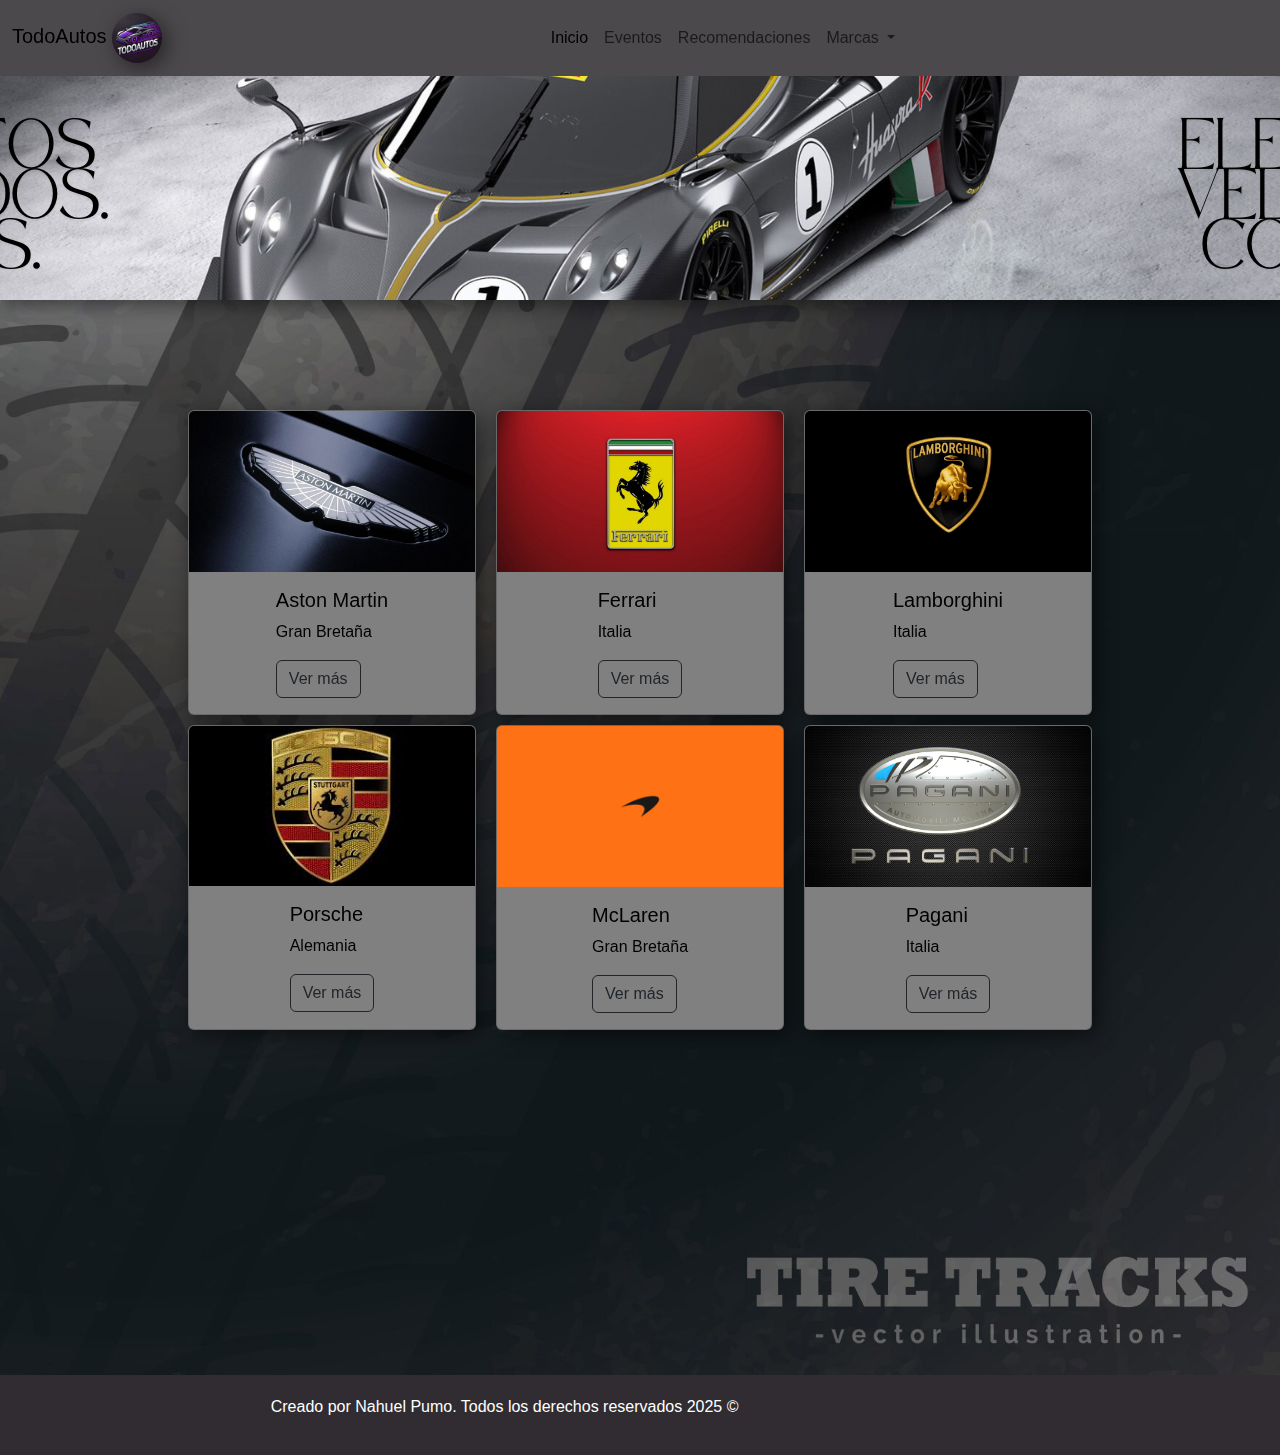
==== commit 71dc4314: "PAGE TERMINADA" ====
--- a/index.html
+++ b/index.html
@@ -2,13 +2,31 @@
 <html lang="en">
 <head>
     <meta charset="UTF-8">
+
     <meta name="viewport" content="width=device-width, initial-scale=1.0">
+
+    <meta name="description" content="Dedicado a los apasionados por el mundo motor. Acá vas a encontrar todo sobre tus autos favoritos">
+
+    <meta name="keywords" content="aston , martin , ferrari , lamborghini , porsche , mclaren , pagani , gran , bretaña , italia , alemania , inicio , eventos , recomendaciones , marcas">
+
+    <meta name="author" content="Nahuel Pumo">
+    
+    <meta property="og:title" content="TodoAutos - Inicio">
+    <meta property="og:description" content="Dedicado a los apasionados por el mundo motor. Acá vas a encontrar todo sobre tus autos favoritos.">
+    <meta property="og:image" content="https://c4.wallpaperflare.com/wallpaper/93/708/7/2017-car-ford-gt-gte-wallpaper-preview.jpg">
+    <meta property="og:url" content="https://example.com">
+    <meta property="og:type" content="website">
+
     <link rel="stylesheet" href="https://cdn.jsdelivr.net/npm/bootstrap@5.3.3/dist/css/bootstrap.min.css">
+
     <link rel="stylesheet" href="style.css">
+
     <link rel="stylesheet" href="https://cdnjs.cloudflare.com/ajax/libs/font-awesome/6.7.1/css/all.min.css" 
     integrity="sha512-5Hs3dF2AEPkpNAR7UiOHba+lRSJNeM2ECkwxUIxC1Q/FLycGTbNapWXB4tP889k5T5Ju8fs4b1P5z/iB4nMfSQ==" 
     crossorigin="anonymous" referrerpolicy="no-referrer" />
+
     <link rel="icon" href="images/icono.png">
+
     <title>TodoAutos</title>
 </head>
 
@@ -26,7 +44,7 @@
           </li>
 
             <li class="nav-item">
-              <a class="nav-link" href="pages/comunidad.html">Eventos</a>
+              <a class="nav-link" href="pages/eventos.html">Eventos</a>
             </li>
           
             <li class="nav-item">
--- a/style.css
+++ b/style.css
@@ -11,7 +11,7 @@
 }
 
 .navbar {
-  background-color: rgb(48, 44, 49);
+  background-color: rgb(76, 73, 77);
   align-items: center;
 }
 
@@ -377,7 +377,7 @@
     align-items: center;
   }
 }
-/* ESTILOS COMUNIDAD */
+/* ESTILOS EVENTOS */
 #bodyComu {
   display: grid;
   grid-template-areas: "header header header" "main main main" "main main main" "footer footer footer";
